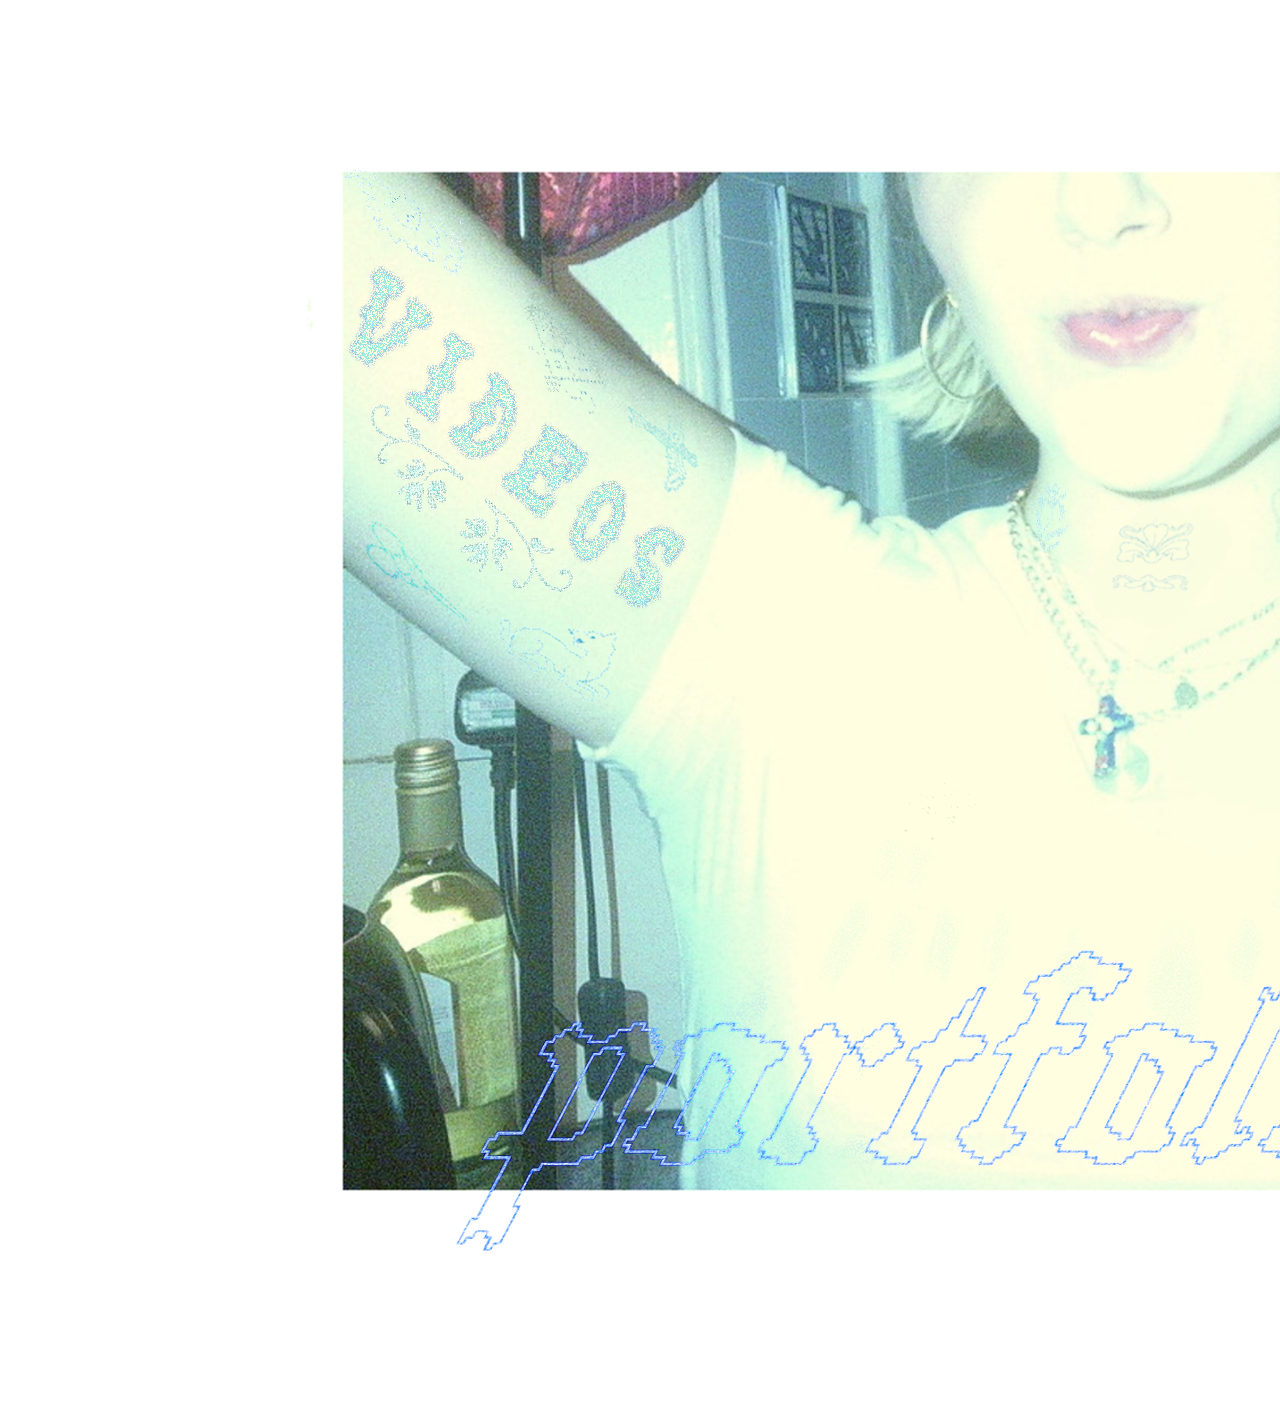
==== index.html @ 76f51b2f "Add files via upload" ====
<!DOCTYPE html>
<html lang="en">
<head>
  <meta charset="UTF-8">
  <title>Home</title>
  <link rel="stylesheet" href="style.css">
</head>
<body>

<div class="container">
  <img src="home.png" alt="homepage">

  <a href="videos.html" class="left-link"></a>
  <a href="photos.html" class="right-link"></a>
</div>

</body>
</html>
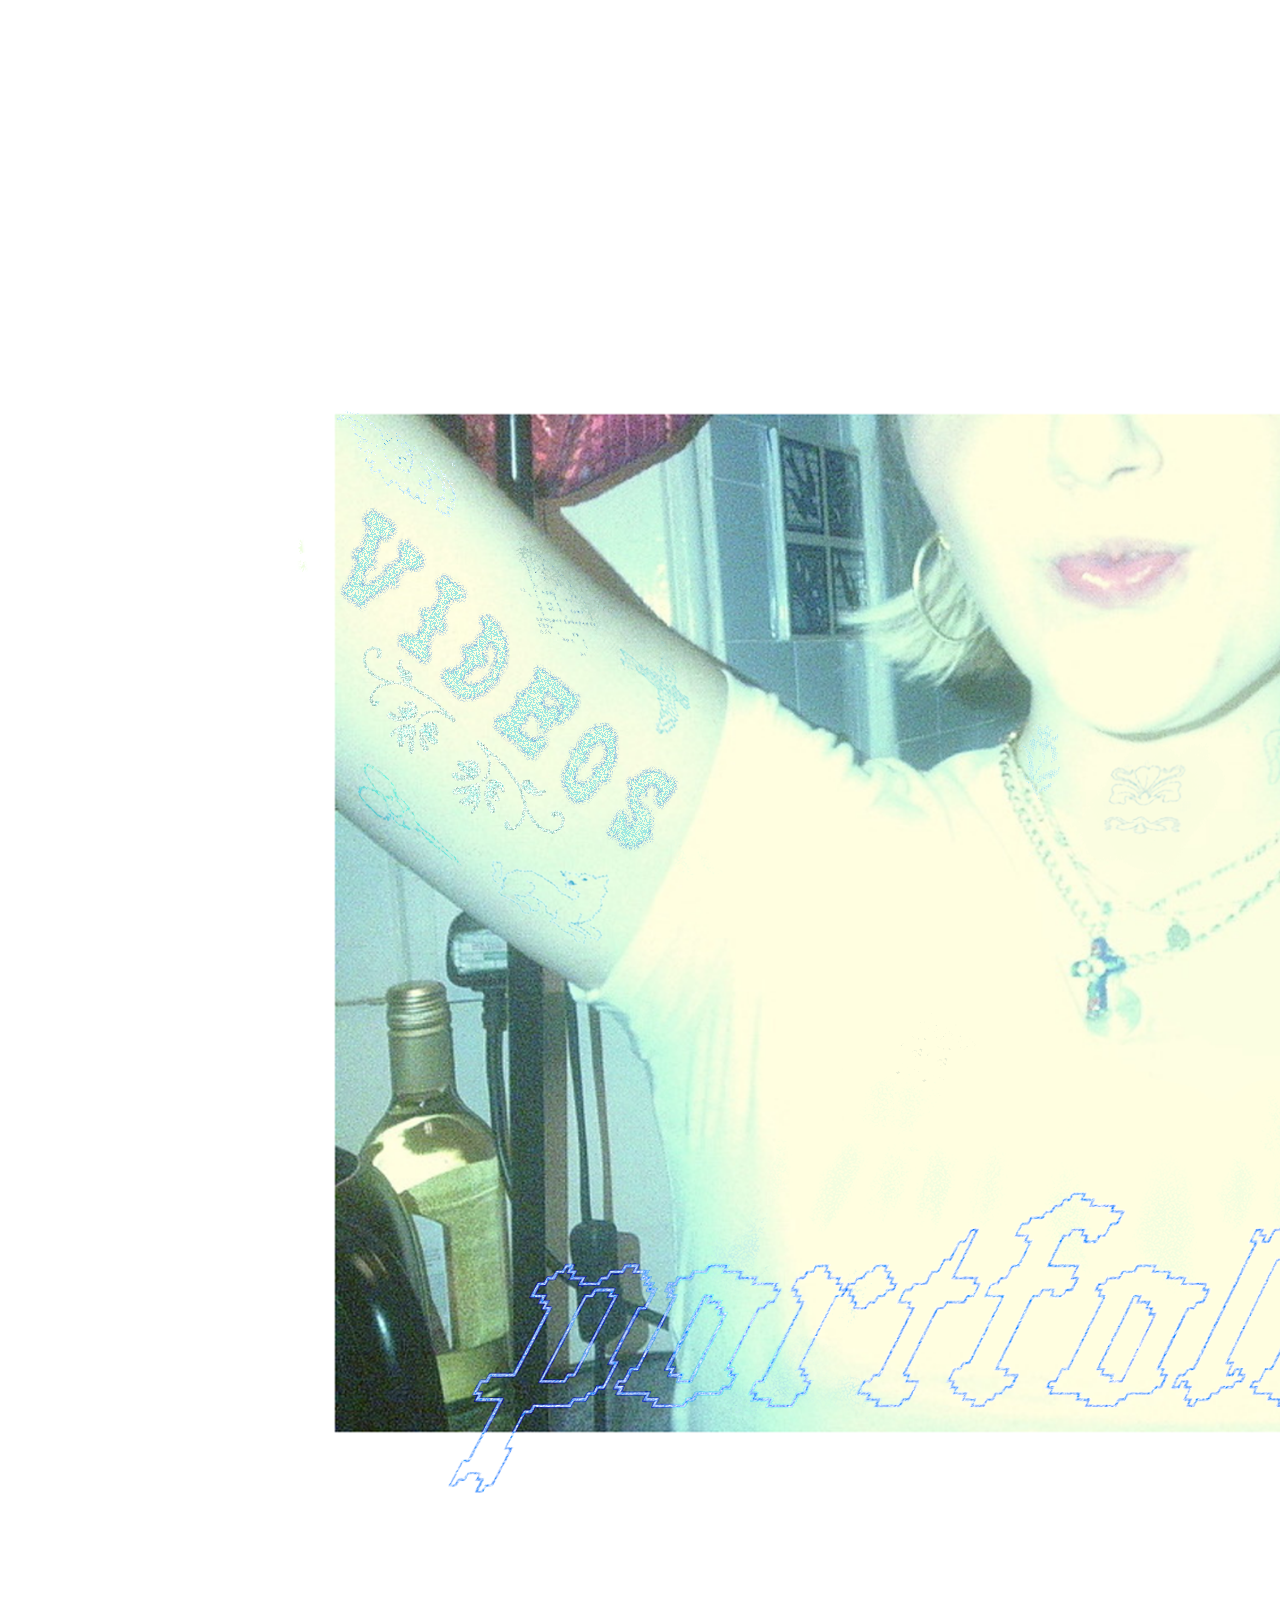
==== commit 7f3194fd: "Update index.html" ====
--- a/index.html
+++ b/index.html
@@ -7,7 +7,7 @@
 </head>
 <body>
 
-<div class="container">
+<div class="home-container">
   <img src="home.png" alt="homepage">
 
   <a href="videos.html" class="left-link"></a>
@@ -15,4 +15,4 @@
 </div>
 
 </body>
-</html>+</html>
--- a/style.css
+++ b/style.css
@@ -0,0 +1,90 @@
+body {
+  margin: 250px auto;
+}
+
+/* clickable areas */
+.left-link,
+.right-link {
+  position: absolute;
+  top: 0;
+  width: 50%;
+  height: 100%;
+}
+
+.left-link {
+  left: 0;
+}
+
+.right-link {
+  right: 0;
+}
+
+.home-button {
+  position: fixed;
+  top: 40px;   /* pushes it down (~1cm feel) */
+  left: 40px;  /* margin from left */
+  z-index: 10;
+}
+
+.home-button img {
+  width: 250px;  
+}
+
+/* PAGE */
+.video-page {
+  position: relative;
+   width: 100%;
+  max-width: 1400px;
+  margin: 80px auto;
+}
+
+
+
+/* CLOSED GATE IMAGE */
+.video-menu {
+  width: 100%;
+  display: block;
+}
+
+.video-key {
+  position: absolute;
+  background: transparent;
+  border: none;
+  cursor: pointer;
+  z-index: 5;
+}
+
+.key1 { top: 15%; right: 9%; width: 12%; height: 20%; } /* naff video 3*/
+
+.key2 { top: 71%; left: 5%; width: 16%; height: 7%; } /* hardpill lineup */
+
+.key3 { top: 46%; right: 7%; width: 9%; height: 18%; }  /* 500,000 */
+
+.key4 { top: 75%; right: 14%; width: 11%; height: 13%; } /* PYK Cowboys */
+
+.key5 { bottom: 7%; left: 28%; width: 12%; height: 7%; } /* toothgems */
+
+.key6 { top: 37%; left: 4%; width: 20%; height: 13%; } /* colour grading + moving castle */
+
+/* PLAYER MODE */
+.player {
+  display: none;
+  position: relative;
+  width: 100%;
+}
+
+/* OPEN GATE IMAGE */
+.playing-img {
+  width: 100%;
+  display: block;
+}
+
+/* VIDEO INSIDE GATE */
+#videoPlayer {
+  position: absolute;
+  top: 33%;
+  left: 32.15%;
+  width: 36%;
+  height: 38%;
+  border: none;
+}
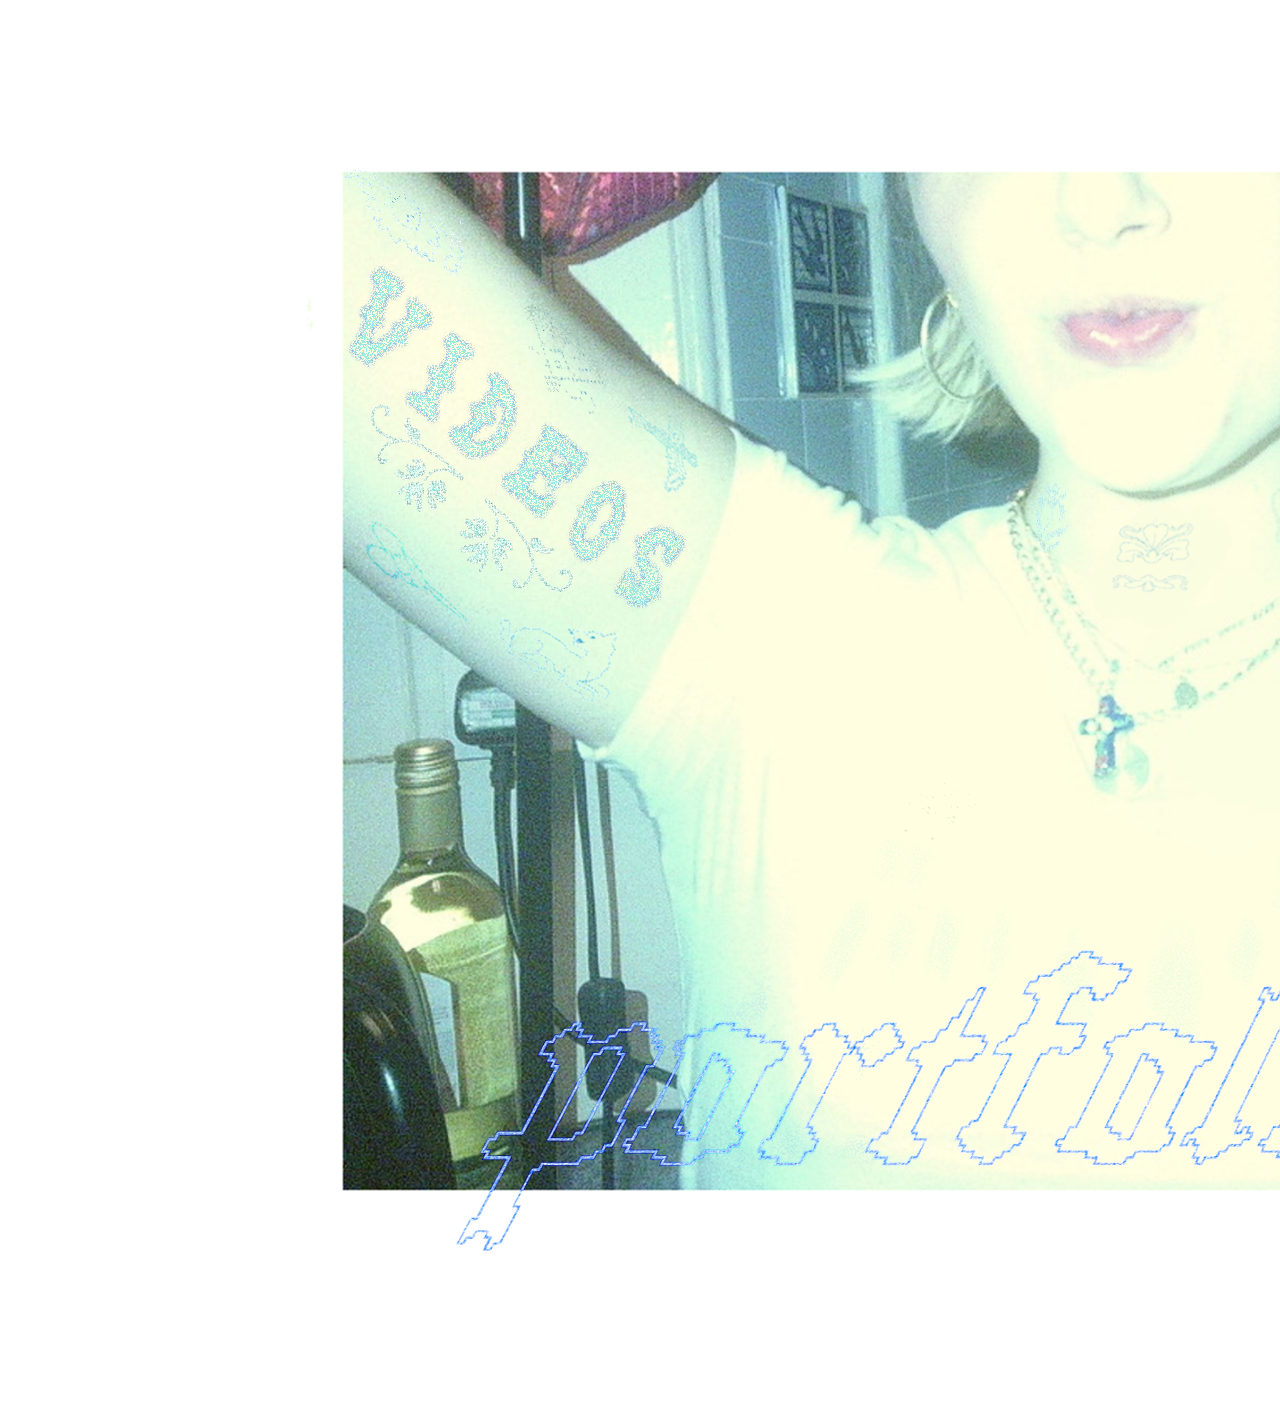
==== commit de97a832: "Add files via upload" ====
--- a/index.html
+++ b/index.html
@@ -7,7 +7,7 @@
 </head>
 <body>
 
-<div class="home-container">
+<div class="container">
   <img src="home.png" alt="homepage">
 
   <a href="videos.html" class="left-link"></a>
@@ -15,4 +15,4 @@
 </div>
 
 </body>
-</html>
+</html>
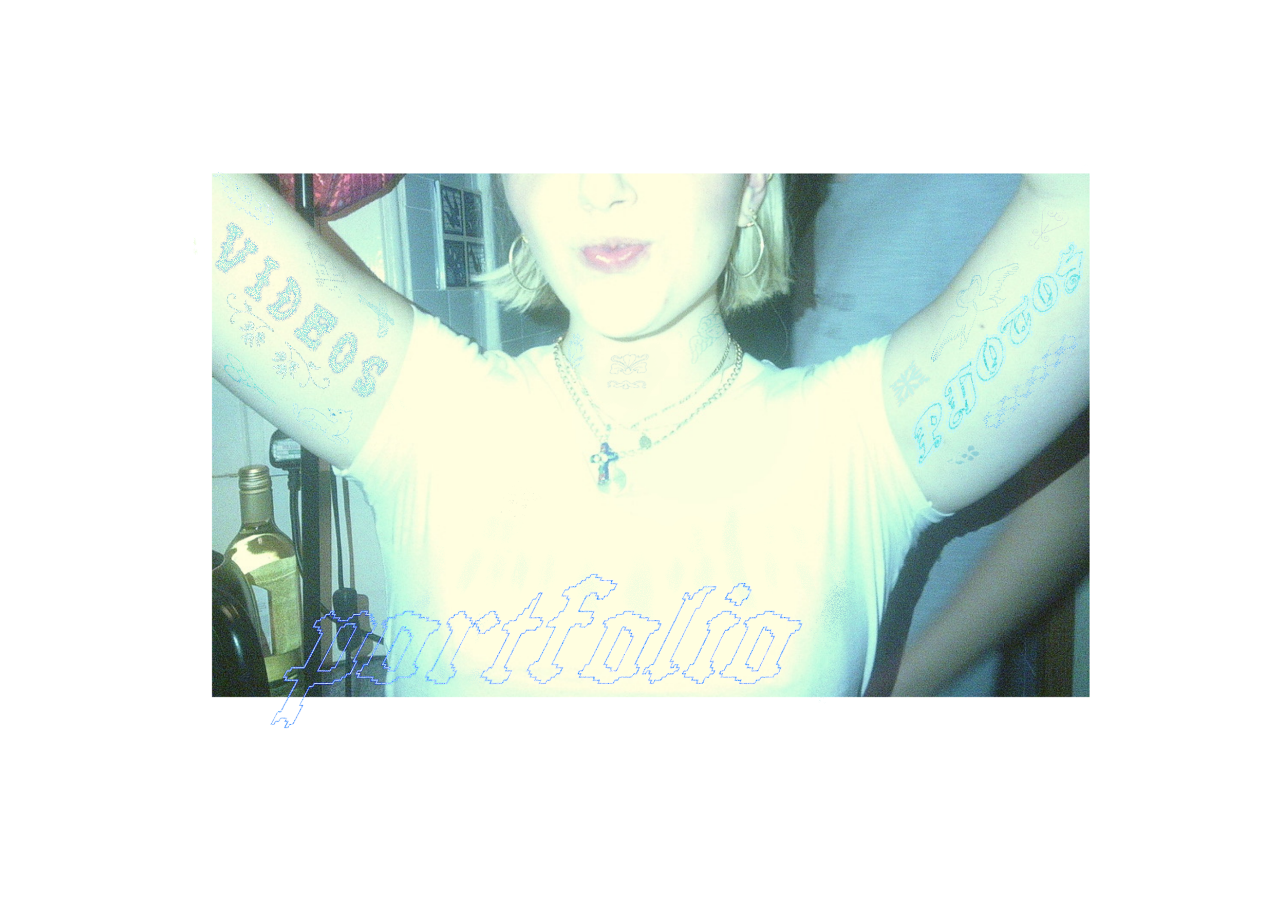
==== commit 1cb827f5: "Update index.html" ====
--- a/index.html
+++ b/index.html
@@ -6,7 +6,8 @@
   <link rel="stylesheet" href="style.css">
 </head>
 <body>
-
+<body class="home-page">
+  
 <div class="container">
   <img src="home.png" alt="homepage">
 
@@ -15,4 +16,4 @@
 </div>
 
 </body>
-</html>+</html>
--- a/style.css
+++ b/style.css
@@ -0,0 +1,105 @@
+
+body {
+  margin: 0;
+  overflow-x: hidden;
+
+  height: 100vh;
+  display: flex;
+  justify-content: center;
+  align-items: center;
+}
+
+.container {
+  position: relative;
+  width: 100%;
+  max-width: 1200px;
+}
+img {
+  max-width: 100%;
+  height: auto;
+}
+
+.left-link,
+.right-link {
+  position: absolute;
+  top: 0;
+  width: 50%;
+  height: 100%;
+}
+
+.left-link {
+  left: 0;
+}
+
+.right-link {
+  right: 0;
+}
+
+.home-button {
+  position: absolute;
+  top: 40px;   /* pushes it down (~1cm feel) */
+  left: 40px;  /* margin from left */
+  z-index: 10;
+}
+
+.home-button img {
+  width: 250px;  
+}
+
+/* PAGE */
+.video-page {
+  position: relative;
+   width: 100%;
+  max-width: 1400px;
+  margin: 80px auto;
+}
+
+
+/* CLOSED GATE IMAGE */
+.video-menu {
+  width: 100%;
+  display: block;
+}
+
+.video-key {
+  position: absolute;
+  background: transparent;
+  border: none;
+  cursor: pointer;
+  z-index: 5;
+}
+
+.key1 { top: 15%; right: 9%; width: 12%; height: 20%; } /* naff video 3*/
+
+.key2 { top: 71%; left: 5%; width: 16%; height: 7%; } /* hardpill lineup */
+
+.key3 { top: 46%; right: 7%; width: 9%; height: 18%; }  /* 500,000 */
+
+.key4 { top: 75%; right: 14%; width: 11%; height: 13%; } /* PYK Cowboys */
+
+.key5 { bottom: 7%; left: 28%; width: 12%; height: 7%; } /* toothgems */
+
+.key6 { top: 37%; left: 4%; width: 20%; height: 13%; } /* colour grading + moving castle */
+
+/* PLAYER MODE */
+.player {
+  display: none;
+  position: relative;
+  width: 100%;
+}
+
+/* OPEN GATE IMAGE */
+.playing-img {
+  width: 100%;
+  display: block;
+}
+
+/* VIDEO INSIDE GATE */
+#videoPlayer {
+  position: absolute;
+  top: 33%;
+  left: 32.15%;
+  width: 36%;
+  height: 38%;
+  border: none;
+}
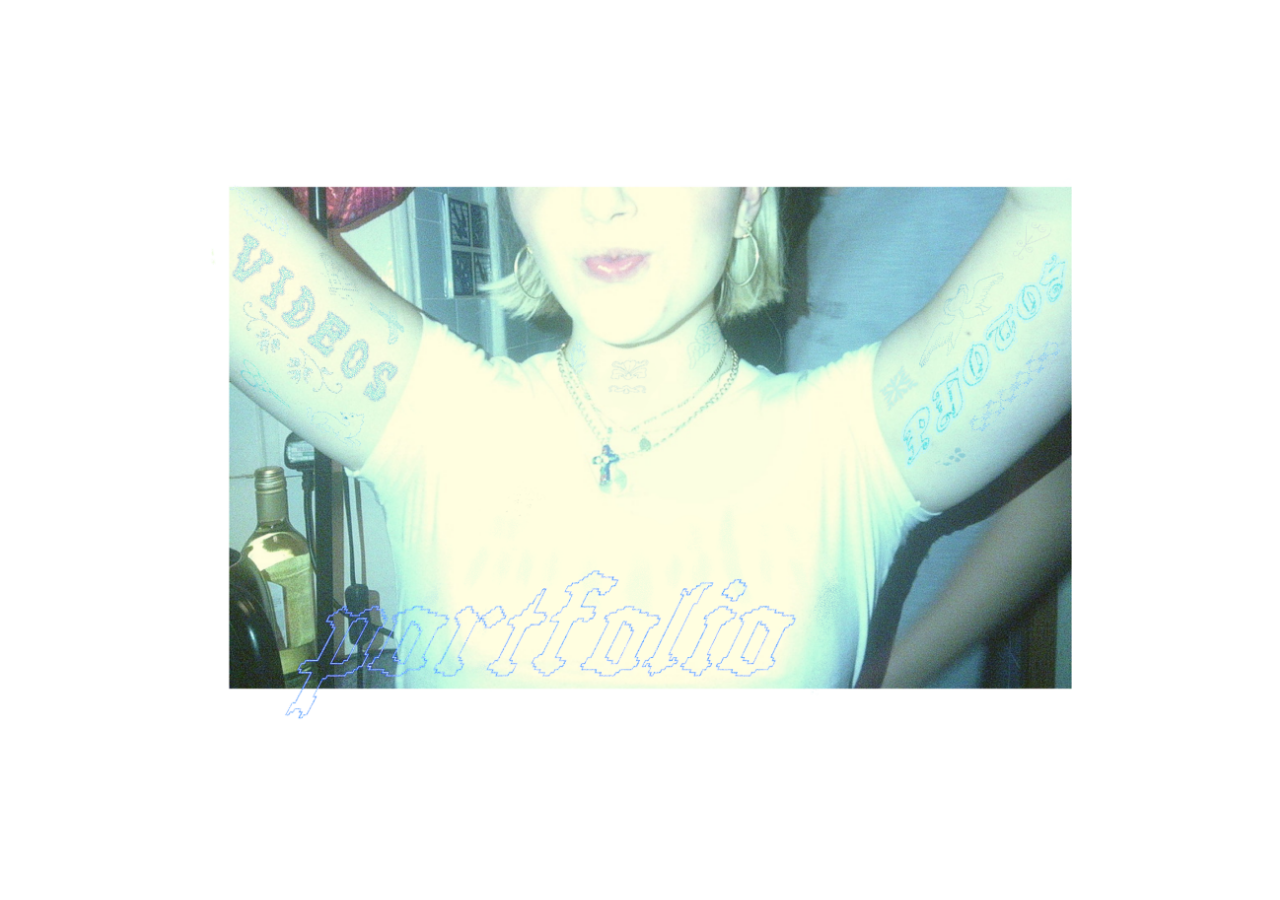
==== commit 93a919b3: "Update index.html" ====
--- a/index.html
+++ b/index.html
@@ -4,6 +4,7 @@
   <meta charset="UTF-8">
   <title>Home</title>
   <link rel="stylesheet" href="style.css">
+  <link rel="icon" type="image/png" href="icon.png">
 </head>
 <body>
 <body class="home-page">
--- a/style.css
+++ b/style.css
@@ -1,105 +1,235 @@
-
-body {
+/* GLOBAL */
+html, body {
   margin: 0;
   overflow-x: hidden;
-
-  height: 100vh;
+}
+
+
+img {
+  max-width: 100%;
+  height: auto;
+}
+
+/* HOME PAGE */
+.home-page {
+  min-height: 100vh;
   display: flex;
   justify-content: center;
   align-items: center;
 }
 
-.container {
-  position: relative;
-  width: 100%;
+.home-page .container {
+  position: relative;
+  width: 90%;
   max-width: 1200px;
-}
-img {
-  max-width: 100%;
+  margin: 0;
+}
+
+.home-page .container img {
+  width: 100%;
+  display: block;
+}
+
+.left-link {
+  position: absolute;
+  top: 13%;
+  left: 16%;
+  width: 130px;
+  height: 250px;
+  rotate: -47deg;
+}
+
+.right-link {
+  position: absolute;
+  top: 14%;
+  right: 15%;
+  width: 130px;
+  height: 300px;
+  rotate: 45deg;
+}
+
+/* HOME BUTTON */
+.home-button {
+  position: fixed;
+  top: 40px;
+  left: 40px;
+  z-index: 100;
+}
+
+.home-button img {
+  width: 200px;
+}
+/* VIDEO PAGE — POSTER VERSION */
+
+.videos-page {
+  margin: 0;
+  min-height: 100vh;
+  overflow-x: hidden;
+  display: flex;
+  justify-content: center;
+  align-items: center;
+}
+
+.poster {
+  position: relative;
+  width: 90%;
+  max-width: 1200px;
+}
+
+.poster-img {
+  width: 100%;
   height: auto;
-}
-
-.left-link,
-.right-link {
+  display: block;
+}
+
+/* open poster/video sits ON TOP of closed poster */
+.player {
+  display: none;
   position: absolute;
   top: 0;
-  width: 50%;
-  height: 100%;
-}
-
-.left-link {
   left: 0;
-}
-
-.right-link {
-  right: 0;
-}
-
-.home-button {
-  position: absolute;
-  top: 40px;   /* pushes it down (~1cm feel) */
-  left: 40px;  /* margin from left */
+  width: 100%;
   z-index: 10;
 }
 
-.home-button img {
-  width: 250px;  
-}
-
-/* PAGE */
-.video-page {
-  position: relative;
-   width: 100%;
-  max-width: 1400px;
-  margin: 80px auto;
-}
-
-
-/* CLOSED GATE IMAGE */
-.video-menu {
-  width: 100%;
-  display: block;
-}
-
-.video-key {
+.player .poster-img {
+  width: 100%;
+  display: block;
+}
+
+/* video inside open gate */
+#videoPlayer {
+  position: absolute;
+  top: 34%;
+  left: 35%;
+  width: 30%;
+  height: 34%;
+  border: none;
+  z-index: 20;
+}
+
+/* clickable areas */
+.video-key,
+.home-click {
   position: absolute;
   background: transparent;
   border: none;
   cursor: pointer;
-  z-index: 5;
-}
-
-.key1 { top: 15%; right: 9%; width: 12%; height: 20%; } /* naff video 3*/
-
-.key2 { top: 71%; left: 5%; width: 16%; height: 7%; } /* hardpill lineup */
-
-.key3 { top: 46%; right: 7%; width: 9%; height: 18%; }  /* 500,000 */
-
-.key4 { top: 75%; right: 14%; width: 11%; height: 13%; } /* PYK Cowboys */
-
-.key5 { bottom: 7%; left: 28%; width: 12%; height: 7%; } /* toothgems */
-
-.key6 { top: 37%; left: 4%; width: 20%; height: 13%; } /* colour grading + moving castle */
-
-/* PLAYER MODE */
-.player {
+  z-index: 30;
+}
+
+/* temporary debug — remove later */
+/*
+.video-key,
+.home-click {
+  background: rgba(255, 0, 0, 0.3);
+  border: 2px solid red;
+}
+*/
+/* HOME */
+.home-click {
+  top: 7%;
+  left: 5%;
+  width: 13%;
+  height: 23%;
+}
+
+/* TOP RIGHT */
+.key1 {
+  top: 10%;
+  right: 10%;
+  width: 6%;
+  height: 10%;
+} /* all videos */
+
+.key2 { bottom: 65px; left: 80px;  width: 100px;  height: 30px; }   /* toothgems */
+
+.key3 { bottom: 60px; left: 270px;  width: 120px;  height: 50px; }   /* colour grading */
+
+.key4 { bottom: 65px; left: 490px;  width: 110px;  height: 30px; }   /* hardpill */
+
+.key5 { bottom: 65px; right: 395px;  width: 135px;  height: 30px }   /* PYK */
+
+.key6 { bottom: 65px; right: 240px;  width: 100px;  height: 30px; }   /* NAFF */
+
+.key7 { bottom: 65px; right: 90px;  width: 70px;  height: 30px; }   /* 500k */
+
+/* PHOTOGRAPHY PAGE */
+
+.photos-page {
+  margin: 0;
+  min-height: 100vh;
+  background: white;
+}
+
+.photo-stage {
+  position: relative;
+  width: 90%;
+  max-width: 1200px;
+  margin: 5vh auto;
+}
+
+.photo-img {
+  width: 100%;
+  height: auto;
+  display: block;
+}
+/* hides 1A/1B/1C until button 1 is clicked */
+.photo-set {
   display: none;
   position: relative;
-  width: 100%;
-}
-
-/* OPEN GATE IMAGE */
-.playing-img {
-  width: 100%;
-  display: block;
-}
-
-/* VIDEO INSIDE GATE */
-#videoPlayer {
-  position: absolute;
-  top: 33%;
-  left: 32.15%;
-  width: 36%;
-  height: 38%;
-  border: none;
-}
+  z-index: 1;
+}
+
+.photo-set .photo-img {
+  margin-bottom: 40px;
+  pointer-events: none;
+}
+
+/* FINAL CLEAN PHOTO NAV */
+.photo-buttons {
+  position: fixed;
+  top: 14%;
+  right: 9.5%;
+  width: 220px;   /* small, controlled area */
+  height: 40px;
+  z-index: 999999;
+}
+
+/* each button placed manually */
+.photo-btn {
+  position: absolute;
+  top: 0;
+  width: 40px;
+  height: 100%;
+  background: transparent;
+  border: none;            
+  cursor: pointer;
+}
+
+/* EVEN spacing */
+.btn1 { left: -90px; }
+.btn2 { left: 0px; }
+.btn3 { left: 90px; }
+.btn4 { left: 180px; }
+
+
+.photo-home {
+  position: fixed;
+  top: 5%;
+  left: 5%;
+  width: 14%;
+  height: 18%;
+  z-index: 999999;
+  cursor: pointer;
+}
+
+.gif-overlay {
+  position: absolute;
+  top: 32.5%;      /* adjust */
+  left: 44.5%;     /* adjust */
+  width: 24%;    /* adjust size */
+  transform: translate(-50%, -50%);
+  display: none;
+  z-index: 50;
+}
